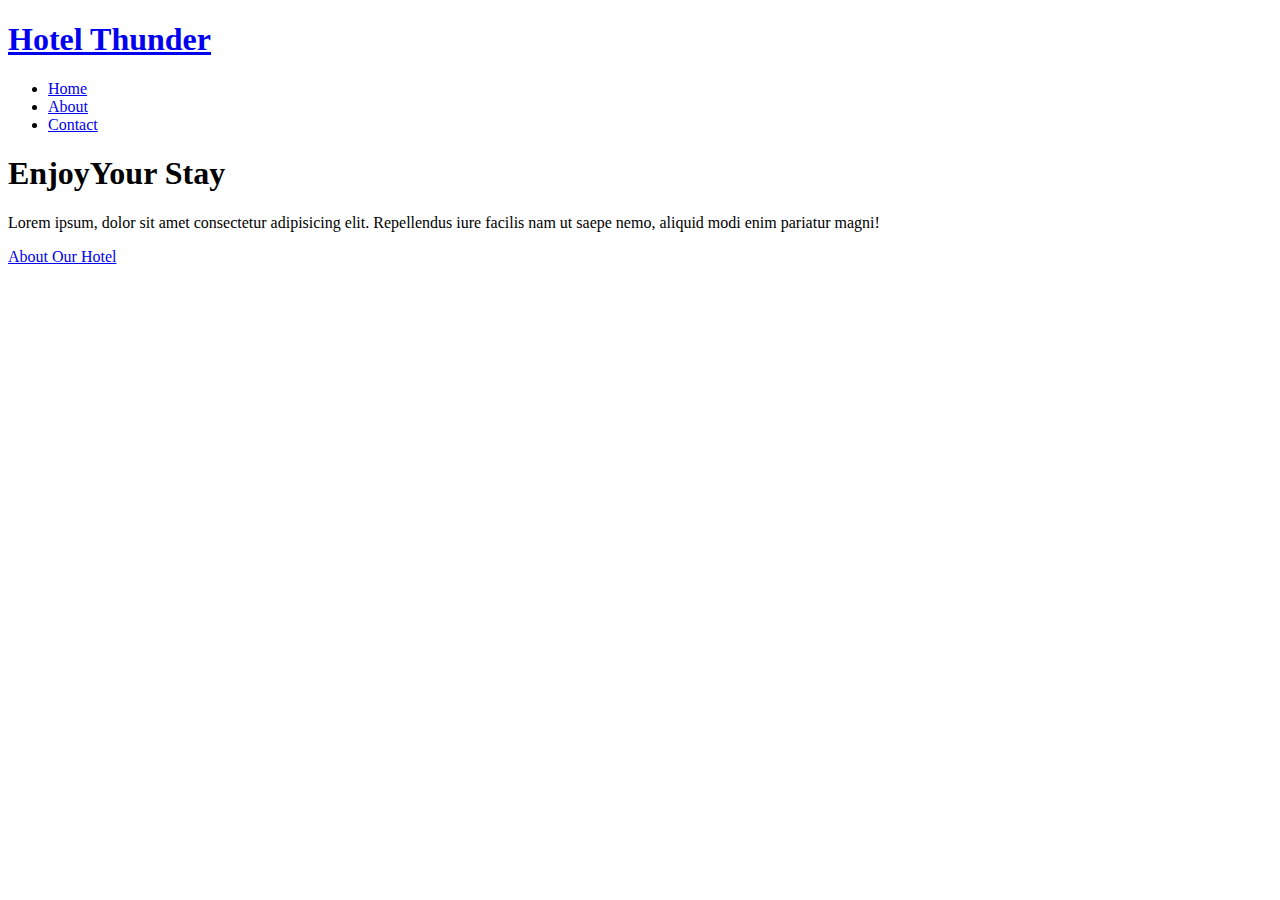
==== index.html @ 59331a0b "Add files via upload" ====
<!DOCTYPE html>
<html lang="en">

<head>
  <meta charset="UTF-8">
  <meta name="viewport" content="width=device-width, initial-scale=1.0">
  <meta http-equiv="X-UA-Compatible" content="ie=edge">
  <link rel="stylesheet" href="css/style.css">
  <title>Hotel Thunder</title>
</head>

<body>
  <!-- //////NAVIGATION////// -->
  <header>
    <nav id="navbar">
      <div class="container">
        <h1 class="logo"><a href="index.html">Hotel Thunder</a></h1>
        <ul>
          <li><a  class="current"href="index.html">Home</a></li>
          <li><a href="index.html">About</a></li>
          <li><a href="index.html">Contact</a></li>
        </ul>
      </div>
    </nav>
    <!-- /////// MIDDLE ////// -->
    <div id="showcase">
      <div class="container">
        <div class="showcase-content">
          <h1><span class="text-primary">Enjoy</span>Your Stay</h1>
          <p class="lead">Lorem ipsum, dolor sit amet consectetur adipisicing elit. Repellendus iure facilis nam ut
            saepe nemo, aliquid modi enim pariatur magni!</p>
          <a class="btn" href="about.html">About Our Hotel</a>
        </div>
      </div>
    </div>
  </header>

</body>

</html>
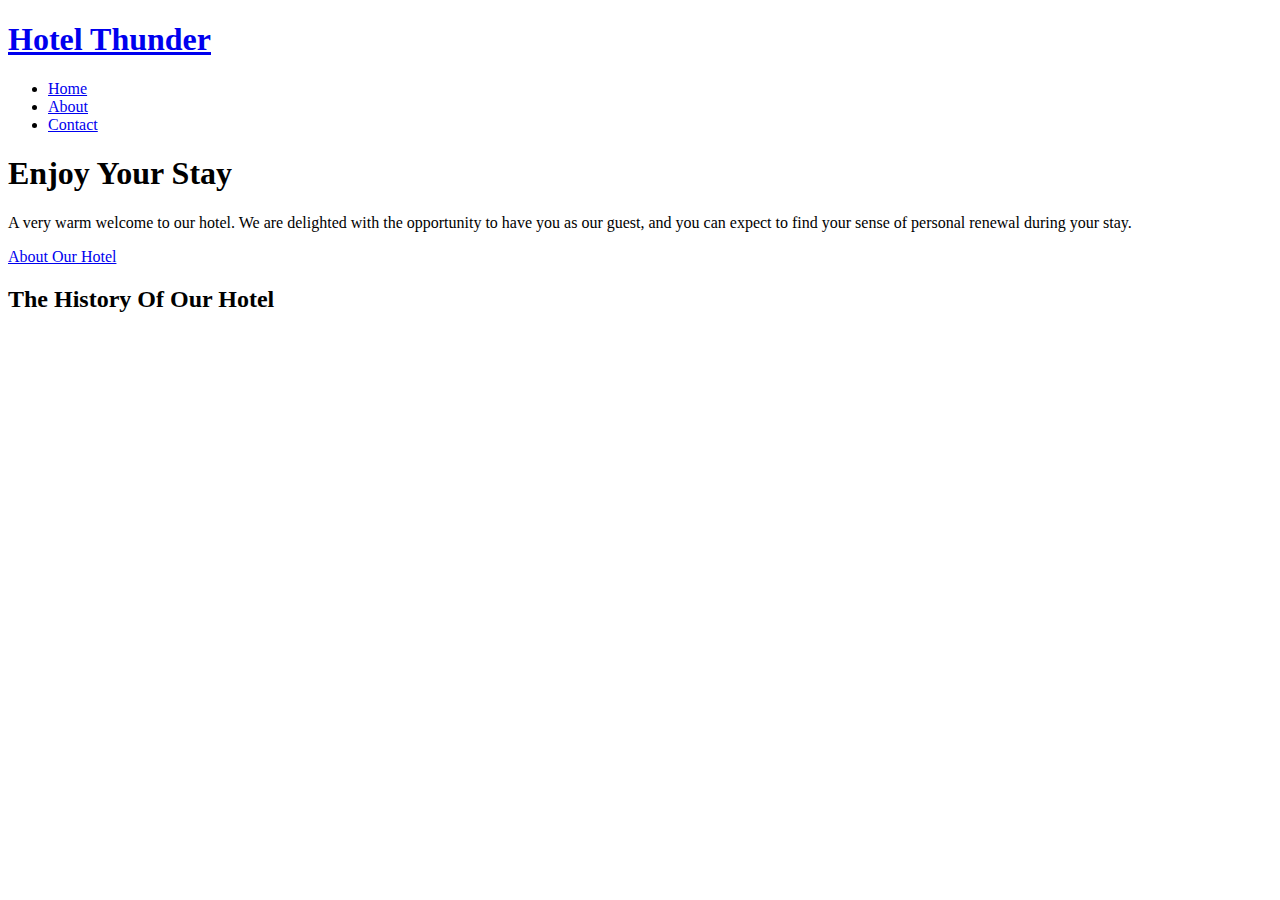
==== commit 810a65c2: "Add files via upload" ====
--- a/index.html
+++ b/index.html
@@ -26,15 +26,20 @@
     <div id="showcase">
       <div class="container">
         <div class="showcase-content">
-          <h1><span class="text-primary">Enjoy</span>Your Stay</h1>
-          <p class="lead">Lorem ipsum, dolor sit amet consectetur adipisicing elit. Repellendus iure facilis nam ut
-            saepe nemo, aliquid modi enim pariatur magni!</p>
+          <h1><span class="text-primary">Enjoy </span>Your Stay</h1>
+          <p class="lead"> A very warm welcome to our hotel. We are delighted with the opportunity to
+            have you as our guest, and you can expect to find your sense of personal renewal during your stay.</p>
           <a class="btn" href="about.html">About Our Hotel</a>
         </div>
       </div>
     </div>
   </header>
-
+  <section id="home-info" class="bg-dark">
+    <div class="info-dmg"></div>
+    <div class="info-content">
+      <h2><span class="text-primary">The History </span>Of Our Hotel</h2>
+    </div>
+  </section>
 </body>
 
 </html>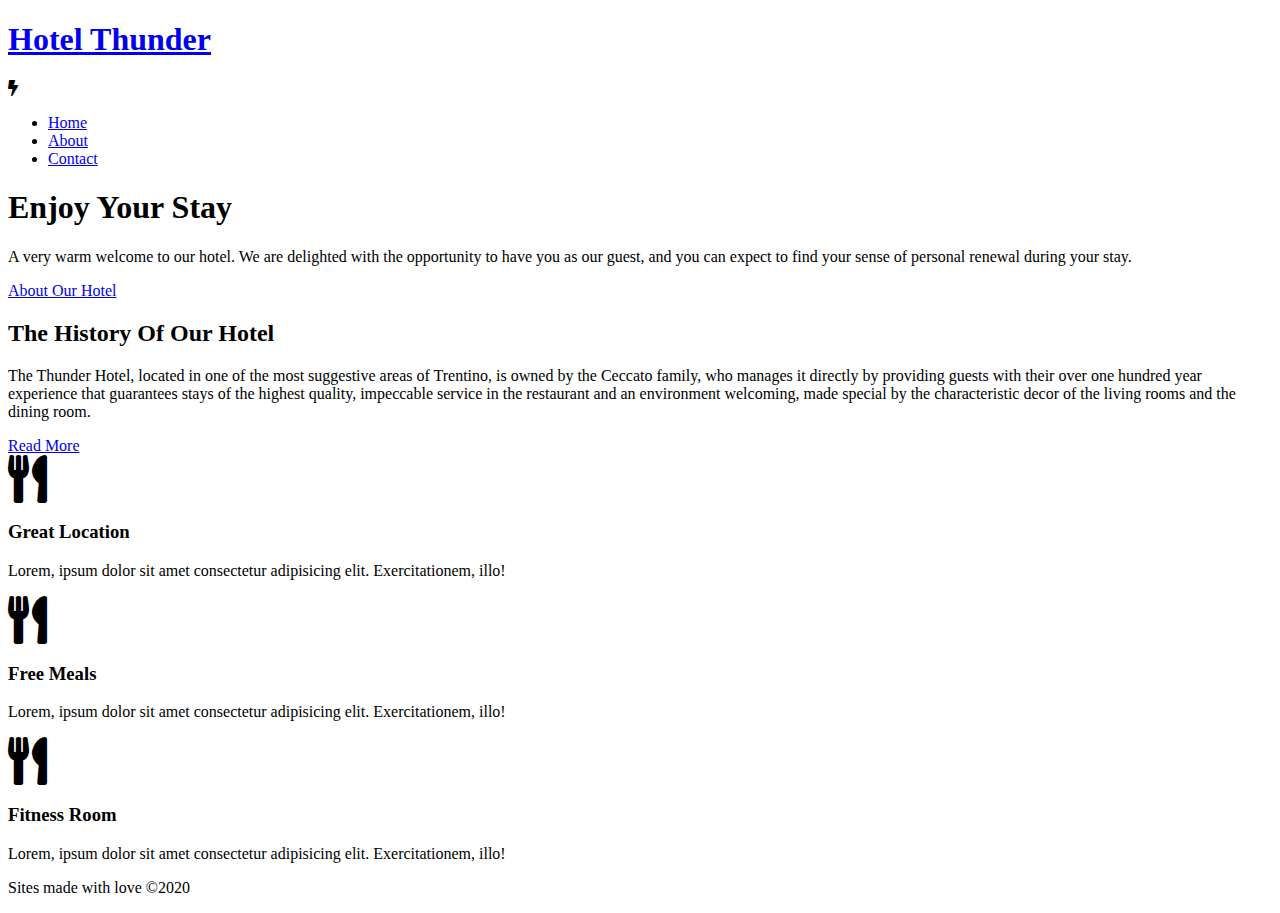
==== commit aaa38eeb: "Add files via upload" ====
--- a/index.html
+++ b/index.html
@@ -1,45 +1,93 @@
 <!DOCTYPE html>
 <html lang="en">
+  <head>
+    <meta charset="UTF-8" />
+    <meta name="viewport" content="width=device-width, initial-scale=1.0" />
+    <meta http-equiv="X-UA-Compatible" content="ie=edge" />
+    <link rel="stylesheet" href="css/style.css" />
+    <link
+      rel="stylesheet"
+      href="//use.fontawesome.com/releases/v5.0.7/css/all.css"
+    />
 
-<head>
-  <meta charset="UTF-8">
-  <meta name="viewport" content="width=device-width, initial-scale=1.0">
-  <meta http-equiv="X-UA-Compatible" content="ie=edge">
-  <link rel="stylesheet" href="css/style.css">
-  <title>Hotel Thunder</title>
-</head>
+    <title>Hotel Thunder</title>
+  </head>
 
-<body>
-  <!-- //////NAVIGATION////// -->
-  <header>
-    <nav id="navbar">
-      <div class="container">
-        <h1 class="logo"><a href="index.html">Hotel Thunder</a></h1>
-        <ul>
-          <li><a  class="current"href="index.html">Home</a></li>
-          <li><a href="index.html">About</a></li>
-          <li><a href="index.html">Contact</a></li>
-        </ul>
-      </div>
-    </nav>
-    <!-- /////// MIDDLE ////// -->
-    <div id="showcase">
-      <div class="container">
-        <div class="showcase-content">
-          <h1><span class="text-primary">Enjoy </span>Your Stay</h1>
-          <p class="lead"> A very warm welcome to our hotel. We are delighted with the opportunity to
-            have you as our guest, and you can expect to find your sense of personal renewal during your stay.</p>
-          <a class="btn" href="about.html">About Our Hotel</a>
+  <body>
+    <!-- //////NAVIGATION////// -->
+    <header>
+      <nav id="navbar">
+        <div class="container">
+          <h1 class="logo"><a href="index.html">Hotel Thunder</a></h1>
+          <i class="fas fa-bolt"></i>
+          <ul>
+            <li><a class="current" href="index.html">Home</a></li>
+            <li><a href="index.html">About</a></li>
+            <li><a href="index.html">Contact</a></li>
+          </ul>
+        </div>
+      </nav>
+      <!-- /////// MIDDLE ////// -->
+      <div id="showcase">
+        <div class="container">
+          <div class="showcase-content">
+            <h1><span class="text-primary">Enjoy </span>Your Stay</h1>
+            <p class="lead">
+              A very warm welcome to our hotel. We are delighted with the
+              opportunity to have you as our guest, and you can expect to find
+              your sense of personal renewal during your stay.
+            </p>
+            <a class="btn" href="about.html">About Our Hotel</a>
+          </div>
         </div>
       </div>
-    </div>
-  </header>
-  <section id="home-info" class="bg-dark">
-    <div class="info-dmg"></div>
-    <div class="info-content">
-      <h2><span class="text-primary">The History </span>Of Our Hotel</h2>
-    </div>
-  </section>
-</body>
-
-</html>+    </header>
+    <!-- ////// SECTION ////////-->
+    <section id="home-info" class="bg-dark">
+      <div class="info-img"></div>
+      <div class="info-content">
+        <h2><span class="text-primary">The History </span>Of Our Hotel</h2>
+        <p>
+          The Thunder Hotel, located in one of the most suggestive areas of
+          Trentino, is owned by the Ceccato family, who manages it directly by
+          providing guests with their over one hundred year experience that
+          guarantees stays of the highest quality, impeccable service in the
+          restaurant and an environment welcoming, made special by the
+          characteristic decor of the living rooms and the dining room.
+        </p>
+        <a href="about.html" class="btn btn-light">Read More</a>
+      </div>
+    </section>
+    <!-- ////// FEATURES////////-->
+    <section id="features">
+      <div class="box btn-light">
+        <i class="fas fa-utensils fa-3x"></i>
+        <h3>Great Location</h3>
+        <p>
+          Lorem, ipsum dolor sit amet consectetur adipisicing elit.
+          Exercitationem, illo!
+        </p>
+      </div>
+      <div class="box">
+        <i class="fas fa-utensils fa-3x"></i>
+        <h3>Free Meals</h3>
+        <p>
+          Lorem, ipsum dolor sit amet consectetur adipisicing elit.
+          Exercitationem, illo!
+        </p>
+      </div>
+      <div class="box btn-light">
+        <i class="fas fa-utensils fa-3x"></i>
+        <h3>Fitness Room</h3>
+        <p>
+          Lorem, ipsum dolor sit amet consectetur adipisicing elit.
+          Exercitationem, illo!
+        </p>
+      </div>
+    </section>
+    <div class="clr"></div>
+    <footer id="main-footer">
+      <p>Sites made with love &copy;2020</p>
+    </footer>
+  </body>
+</html>
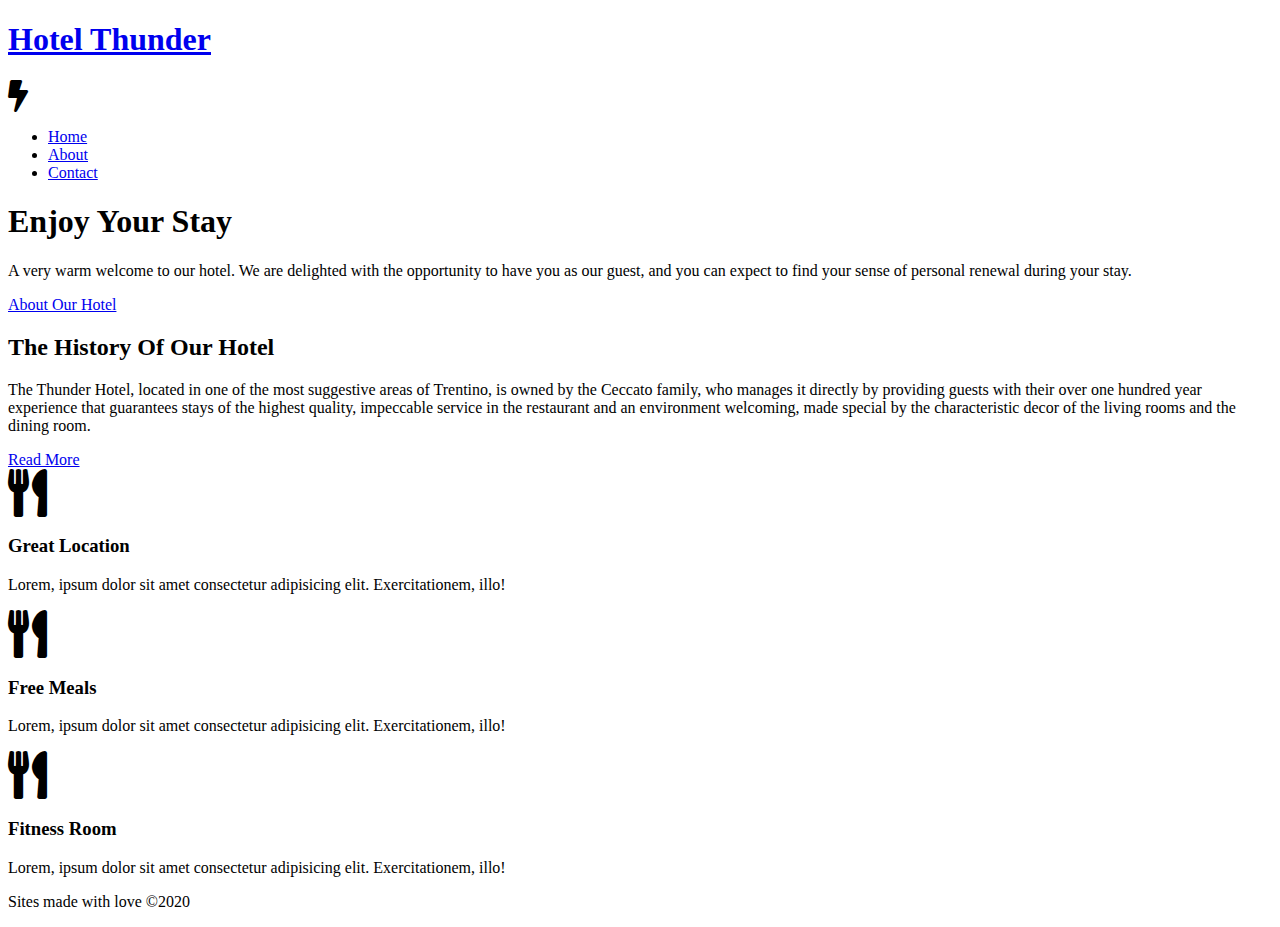
==== commit 9827963d: "Add files via upload" ====
--- a/index.html
+++ b/index.html
@@ -1,93 +1,92 @@
 <!DOCTYPE html>
 <html lang="en">
-  <head>
-    <meta charset="UTF-8" />
-    <meta name="viewport" content="width=device-width, initial-scale=1.0" />
-    <meta http-equiv="X-UA-Compatible" content="ie=edge" />
-    <link rel="stylesheet" href="css/style.css" />
-    <link
-      rel="stylesheet"
-      href="//use.fontawesome.com/releases/v5.0.7/css/all.css"
-    />
 
-    <title>Hotel Thunder</title>
-  </head>
+<head>
+  <meta charset="UTF-8" />
+  <meta name="viewport" content="width=device-width, initial-scale=1.0" />
+  <meta http-equiv="X-UA-Compatible" content="ie=edge" />
+  <link rel="stylesheet" href="css/style.css" />
+  <link rel="stylesheet" href="//use.fontawesome.com/releases/v5.0.7/css/all.css" />
 
-  <body>
-    <!-- //////NAVIGATION////// -->
-    <header>
-      <nav id="navbar">
-        <div class="container">
-          <h1 class="logo"><a href="index.html">Hotel Thunder</a></h1>
-          <i class="fas fa-bolt"></i>
-          <ul>
-            <li><a class="current" href="index.html">Home</a></li>
-            <li><a href="index.html">About</a></li>
-            <li><a href="index.html">Contact</a></li>
-          </ul>
-        </div>
-      </nav>
-      <!-- /////// MIDDLE ////// -->
-      <div id="showcase">
-        <div class="container">
-          <div class="showcase-content">
-            <h1><span class="text-primary">Enjoy </span>Your Stay</h1>
-            <p class="lead">
-              A very warm welcome to our hotel. We are delighted with the
-              opportunity to have you as our guest, and you can expect to find
-              your sense of personal renewal during your stay.
-            </p>
-            <a class="btn" href="about.html">About Our Hotel</a>
-          </div>
+  <title>Hotel Thunder</title>
+</head>
+
+<body>
+  <!-- //////NAVIGATION////// -->
+  <header>
+    <nav id="navbar">
+      <div class="container">
+        <h1 class="logo"><a href="index.html">Hotel Thunder</a></h1>
+        <i class="fas fa-bolt fa-2x"></i>
+        <ul>
+          <li><a class="current" href="index.html">Home</a></li>
+          <li><a href="about.html">About</a></li>
+          <li><a href="index.html">Contact</a></li>
+        </ul>
+      </div>
+    </nav>
+    <!-- /////// MIDDLE ////// -->
+    <div id="showcase">
+      <div class="container">
+        <div class="showcase-content">
+          <h1><span class="text-primary">Enjoy </span>Your Stay</h1>
+          <p class="lead">
+            A very warm welcome to our hotel. We are delighted with the
+            opportunity to have you as our guest, and you can expect to find
+            your sense of personal renewal during your stay.
+          </p>
+          <a class="btn" href="about.html">About Our Hotel</a>
         </div>
       </div>
-    </header>
-    <!-- ////// SECTION ////////-->
-    <section id="home-info" class="bg-dark">
-      <div class="info-img"></div>
-      <div class="info-content">
-        <h2><span class="text-primary">The History </span>Of Our Hotel</h2>
-        <p>
-          The Thunder Hotel, located in one of the most suggestive areas of
-          Trentino, is owned by the Ceccato family, who manages it directly by
-          providing guests with their over one hundred year experience that
-          guarantees stays of the highest quality, impeccable service in the
-          restaurant and an environment welcoming, made special by the
-          characteristic decor of the living rooms and the dining room.
-        </p>
-        <a href="about.html" class="btn btn-light">Read More</a>
-      </div>
-    </section>
-    <!-- ////// FEATURES////////-->
-    <section id="features">
-      <div class="box btn-light">
-        <i class="fas fa-utensils fa-3x"></i>
-        <h3>Great Location</h3>
-        <p>
-          Lorem, ipsum dolor sit amet consectetur adipisicing elit.
-          Exercitationem, illo!
-        </p>
-      </div>
-      <div class="box">
-        <i class="fas fa-utensils fa-3x"></i>
-        <h3>Free Meals</h3>
-        <p>
-          Lorem, ipsum dolor sit amet consectetur adipisicing elit.
-          Exercitationem, illo!
-        </p>
-      </div>
-      <div class="box btn-light">
-        <i class="fas fa-utensils fa-3x"></i>
-        <h3>Fitness Room</h3>
-        <p>
-          Lorem, ipsum dolor sit amet consectetur adipisicing elit.
-          Exercitationem, illo!
-        </p>
-      </div>
-    </section>
-    <div class="clr"></div>
-    <footer id="main-footer">
-      <p>Sites made with love &copy;2020</p>
-    </footer>
-  </body>
-</html>
+    </div>
+  </header>
+  <!-- ////// SECTION ////////-->
+  <section id="home-info" class="bg-dark">
+    <div class="info-img"></div>
+    <div class="info-content">
+      <h2><span class="text-primary">The History </span>Of Our Hotel</h2>
+      <p>
+        The Thunder Hotel, located in one of the most suggestive areas of
+        Trentino, is owned by the Ceccato family, who manages it directly by
+        providing guests with their over one hundred year experience that
+        guarantees stays of the highest quality, impeccable service in the
+        restaurant and an environment welcoming, made special by the
+        characteristic decor of the living rooms and the dining room.
+      </p>
+      <a href="about.html" class="btn btn-light">Read More</a>
+    </div>
+  </section>
+  <!-- ////// FEATURES////////-->
+  <section id="features">
+    <div class="box btn-light">
+      <i class="fas fa-utensils fa-3x"></i>
+      <h3>Great Location</h3>
+      <p>
+        Lorem, ipsum dolor sit amet consectetur adipisicing elit.
+        Exercitationem, illo!
+      </p>
+    </div>
+    <div class="box">
+      <i class="fas fa-utensils fa-3x"></i>
+      <h3>Free Meals</h3>
+      <p>
+        Lorem, ipsum dolor sit amet consectetur adipisicing elit.
+        Exercitationem, illo!
+      </p>
+    </div>
+    <div class="box btn-light">
+      <i class="fas fa-utensils fa-3x"></i>
+      <h3>Fitness Room</h3>
+      <p>
+        Lorem, ipsum dolor sit amet consectetur adipisicing elit.
+        Exercitationem, illo!
+      </p>
+    </div>
+  </section>
+  <div class="clr"></div>
+  <footer id="main-footer">
+    <p>Sites made with love &copy;2020</p>
+  </footer>
+</body>
+
+</html>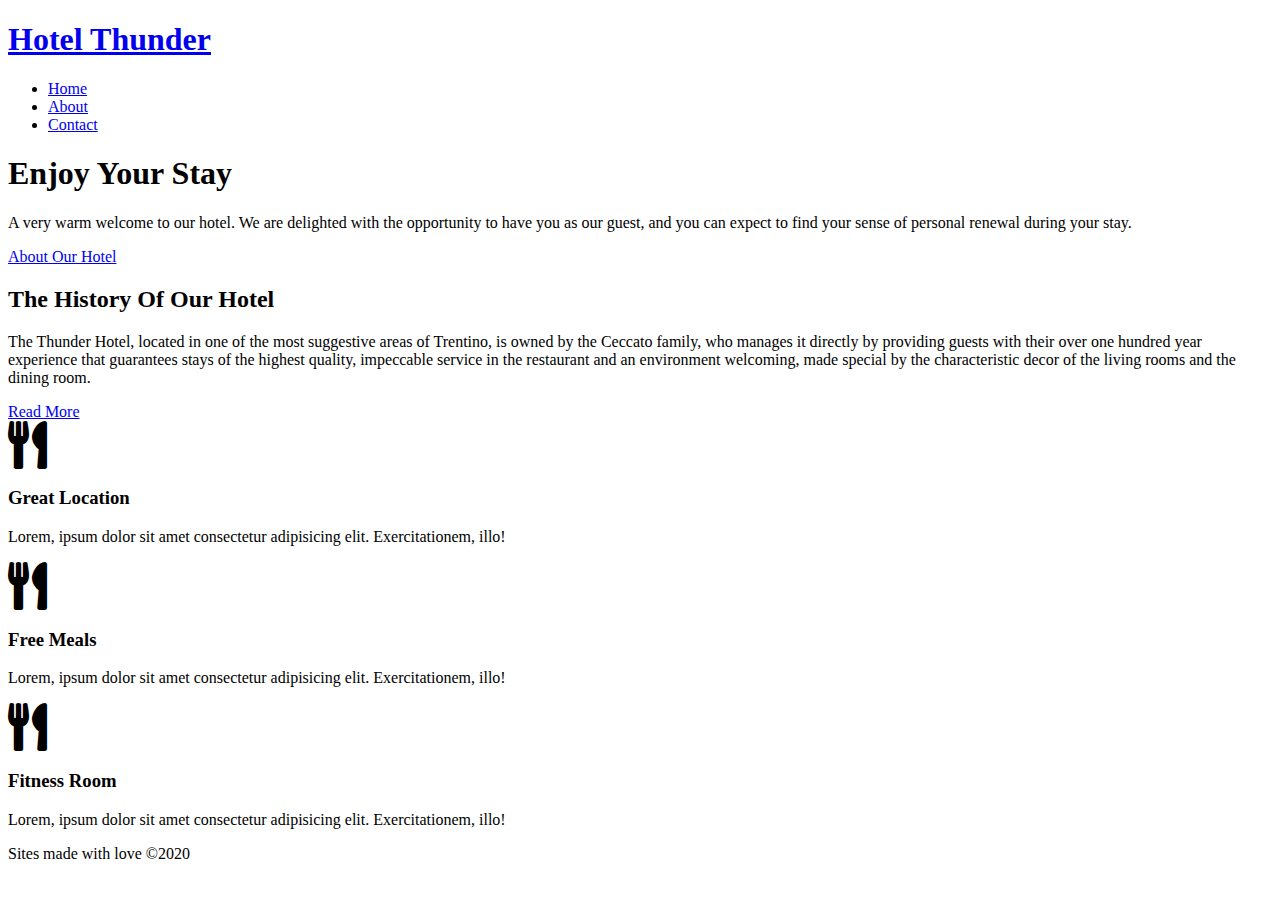
==== commit 887fdd69: "Add files via upload" ====
--- a/index.html
+++ b/index.html
@@ -6,6 +6,7 @@
   <meta name="viewport" content="width=device-width, initial-scale=1.0" />
   <meta http-equiv="X-UA-Compatible" content="ie=edge" />
   <link rel="stylesheet" href="css/style.css" />
+  <link rel="stylesheet" media="screen and (max-width: 768px)" href="css/mobile.css" />
   <link rel="stylesheet" href="//use.fontawesome.com/releases/v5.0.7/css/all.css" />
 
   <title>Hotel Thunder</title>
@@ -17,11 +18,12 @@
     <nav id="navbar">
       <div class="container">
         <h1 class="logo"><a href="index.html">Hotel Thunder</a></h1>
-        <i class="fas fa-bolt fa-2x"></i>
+
         <ul>
           <li><a class="current" href="index.html">Home</a></li>
           <li><a href="about.html">About</a></li>
-          <li><a href="index.html">Contact</a></li>
+          <li><a href="contact.html">Contact</a></li>
+
         </ul>
       </div>
     </nav>
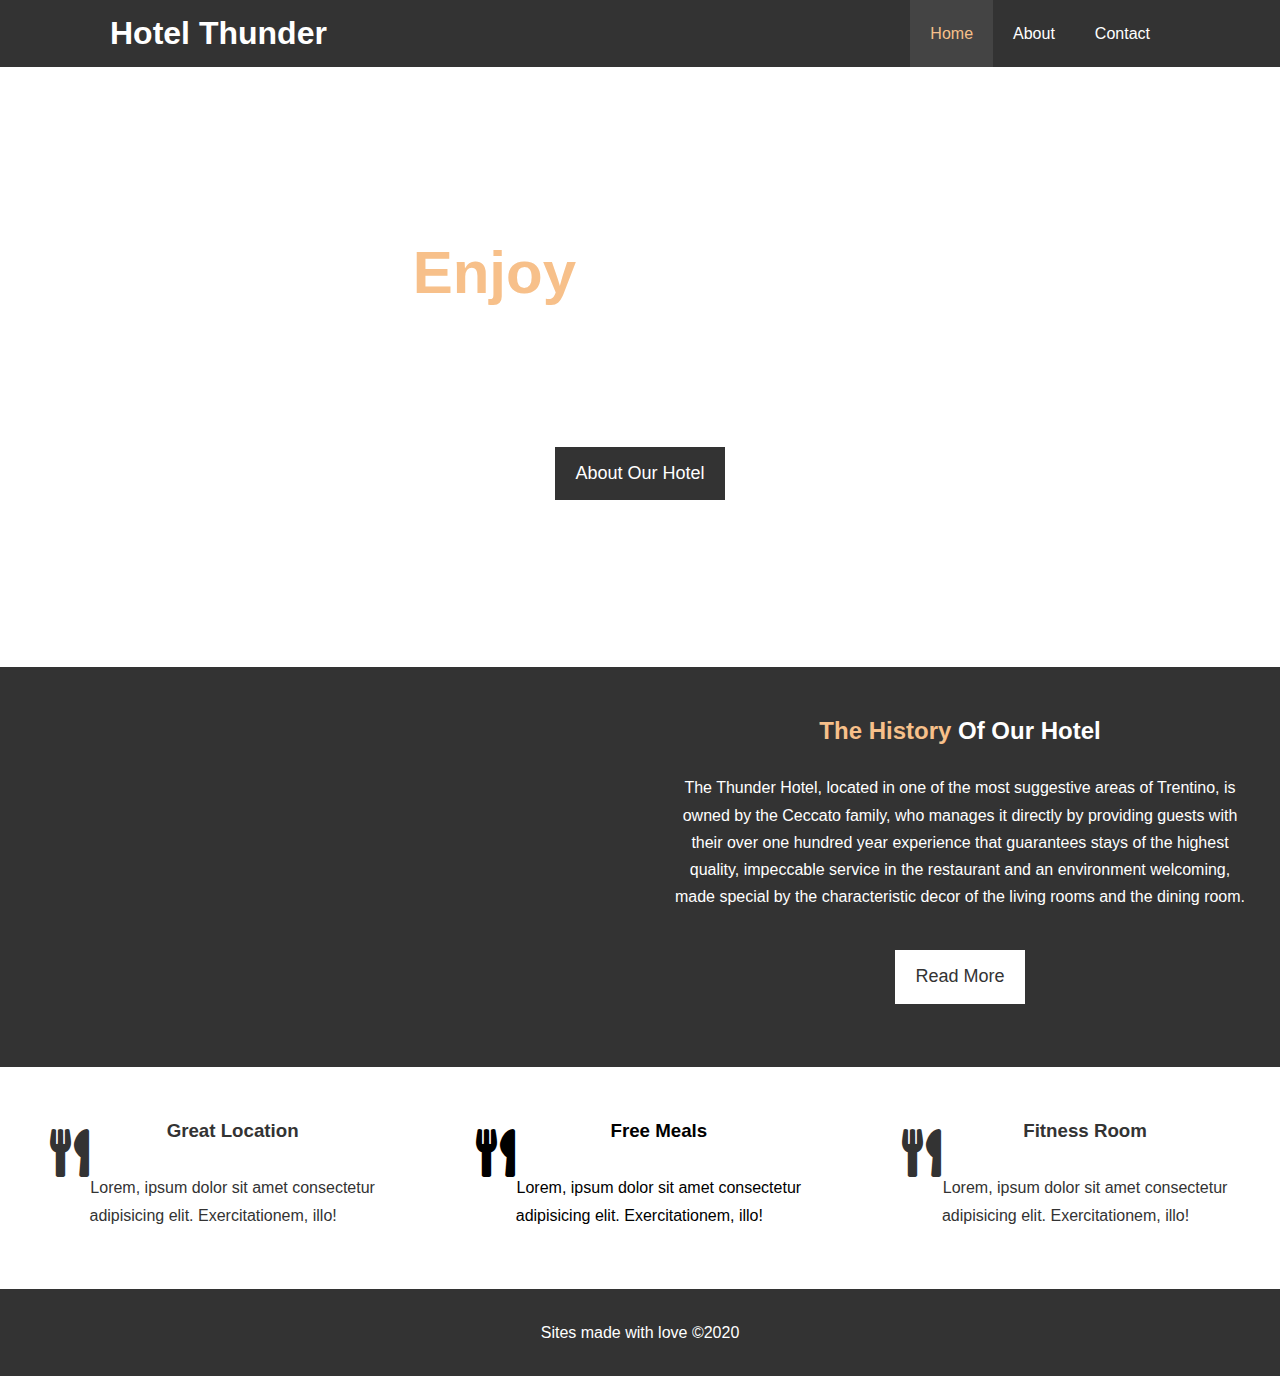
==== commit db15077a: "Add files via upload" ====
--- a/index.html
+++ b/index.html
@@ -5,8 +5,8 @@
   <meta charset="UTF-8" />
   <meta name="viewport" content="width=device-width, initial-scale=1.0" />
   <meta http-equiv="X-UA-Compatible" content="ie=edge" />
-  <link rel="stylesheet" href="css/style.css" />
-  <link rel="stylesheet" media="screen and (max-width: 768px)" href="css/mobile.css" />
+  <link rel="stylesheet" href="style.css" />
+  <link rel="stylesheet" media="screen and (max-width: 768px)" href="mobile.css" />
   <link rel="stylesheet" href="//use.fontawesome.com/releases/v5.0.7/css/all.css" />
 
   <title>Hotel Thunder</title>
--- a/style.css
+++ b/style.css
@@ -0,0 +1,291 @@
+/* RESET */
+* {
+  margin: 0;
+  padding: 0;
+  box-sizing: border-box;
+}
+
+/* MAIN STYLING */
+html,
+body {
+  font-family: "Segoe UI", Tahoma, Geneva, Verdana, sans-serif;
+  line-height: 1.7em;
+}
+
+a {
+  color: #333;
+  text-decoration: none;
+}
+
+h1,
+h2,
+h3 {
+  padding-bottom: 20px;
+}
+
+p {
+  margin: 10px 0;
+}
+
+/****** INDEX.HTML*******/
+
+/****** NAVIGATION *******/
+i {
+  float: left;
+  padding-top: 12px;
+}
+
+.container {
+  margin: auto;
+  max-width: 1100px;
+  overflow: auto;
+  padding: 0 20px;
+}
+
+#navbar {
+  background-color: #333;
+  color: #fff;
+  overflow: auto;
+}
+
+#navbar a {
+  color: #fff;
+}
+
+#navbar h1 {
+  float: left;
+  padding-top: 20px;
+}
+
+#navbar ul {
+  list-style: none;
+  float: right;
+}
+
+#navbar ul li {
+  /* display: inline; */
+  float: left;
+}
+
+#navbar ul li a {
+  display: block;
+  padding: 20px;
+  text-align: center;
+}
+
+#navbar ul li a:hover {
+  background-color: #444;
+  color: #f7c08a;
+}
+
+#navbar ul li a.current {
+  background-color: #444;
+  color: #f7c08a;
+}
+
+/****** MIDDLE *******/
+
+#showcase {
+  background: url("showcase.jpg") no-repeat center center/cover;
+  height: 600px;
+}
+
+#showcase .showcase-content {
+  color: #fff;
+  text-align: center;
+  padding-top: 170px;
+}
+
+#showcase .showcase-content h1 {
+  font-size: 60px;
+  line-height: 1.2em;
+}
+
+.text-primary {
+  color: #f7c08a;
+}
+
+.lead {
+  font-size: 20px;
+}
+
+#showcase .showcase-content p {
+  padding-bottom: 30px;
+  line-height: 1.7em;
+}
+
+.btn {
+  display: inline-block;
+  font-size: 18px;
+  color: #fff;
+  background-color: #333;
+  padding: 13px 20px;
+  border: none;
+  cursor: pointer;
+  margin-bottom: 10px;
+}
+
+.btn:hover {
+  background-color: #444;
+  color: #f7c08a;
+}
+
+/****** SECTION *******/
+
+#home-info {
+  height: 400px;
+}
+
+#home-info .info-img {
+  float: left;
+  width: 50%;
+  background: url("/img/photo-1.jpg") no-repeat;
+  min-height: 100%;
+}
+
+#home-info .info-content {
+  float: right;
+  width: 50%;
+  height: 100%;
+  text-align: center;
+  padding: 50px 30px;
+  overflow: hidden;
+}
+
+.bg-dark {
+  background: #333;
+  color: #fff;
+}
+
+.btn-light {
+  background-color: #fff;
+  color: #333;
+}
+
+#home-info .info-content p {
+  padding-bottom: 30px;
+}
+
+/****** FEATURES*******/
+.box {
+  float: left;
+  width: 33.3%;
+  padding: 50px;
+  text-align: center;
+}
+
+.box i {
+  margin-bottom: 10px;
+}
+
+/****** FOOTER*******/
+.clr {
+  clear: both;
+}
+
+#main-footer {
+  text-align: center;
+  background-color: #333;
+  color: #fff;
+  padding: 20px;
+}
+
+/****** ABOUT.HTML*******/
+
+/****** ABOUT*******/
+#about-info .info-right {
+  float: right;
+  width: 50%;
+  min-height: 100%;
+}
+
+#about-info .info-right img {
+  display: block;
+  width: 70%;
+  margin: auto;
+  border-radius: 50%;
+  -webkit-border-radius: 50%;
+  -moz-border-radius: 50%;
+  -ms-border-radius: 50%;
+  -o-border-radius: 50%;
+}
+
+#about-info .info-left {
+  float: left;
+  width: 50%;
+  min-height: 100%;
+}
+
+#about-info {
+  padding: 20px;
+  margin-bottom: 40px;
+}
+
+/****** OPINIONS*******/
+#opinion {
+  height: 600px;
+  background: url("/img/test-bg.jpg") no-repeat center center/cover;
+  padding-top: 40px;
+}
+
+.bg-primary {
+  background-color: #f7c08a;
+  padding: 20px;
+  height: 190px;
+  border-radius: 5px;
+  -webkit-border-radius: 5px;
+  -moz-border-radius: 5px;
+  -ms-border-radius: 5px;
+  -o-border-radius: 5px;
+  opacity: 0.8;
+}
+
+.second {
+  margin-top: 20px;
+}
+
+#opinion img {
+  width: 100px;
+  float: left;
+  margin-right: 20px;
+  border-radius: 50%;
+  -webkit-border-radius: 50%;
+  -moz-border-radius: 50%;
+  -ms-border-radius: 50%;
+  -o-border-radius: 50%;
+}
+
+#opinion .bigger {
+  color: #fff;
+  text-align: center;
+  padding-bottom: 40px;
+}
+
+/****** CONTACT.HTML*******/
+/*////// CONTACT US //////// */
+
+#contact-form .form-group {
+  margin-bottom: 20px;
+}
+
+#contact-form label {
+  display: block;
+  margin-bottom: 5px;
+}
+
+#contact-form input,
+#contact-form textarea {
+  width: 100%;
+  padding: 10px;
+  border: 1px #ddd solid;
+}
+
+#contact-form textarea {
+  height: 200px;
+}
+
+#contact-form input:focus,
+#contact-form textarea:focus {
+  outline: none;
+  border-color: #f7c08a;
+}--- a/mobile.css
+++ b/mobile.css
@@ -0,0 +1,52 @@
+#navbar .logo {
+    float: none;
+    text-align: center;
+}
+
+#navbar ul,
+#navbar ul li {
+    float: none;
+}
+
+#navbar ul li a {
+    padding: 5px;
+    border-bottom: #444 solid 1px;
+}
+
+/* HOME INFO */
+
+#home-info .info-img {
+    display: none;
+}
+
+#home-info .info-content {
+    float: none;
+    width: 100%;
+}
+
+/* BOXES */
+.box {
+    float: none;
+    width: 100%;
+}
+
+/* ABOUT */
+#about-info .info-right,
+#about-info .info-left {
+    float: none;
+    width: 100%;
+}
+
+#about-info .info-right {
+    margin-top: 30px;
+}
+
+.l-heading {
+    text-align: center;
+}
+
+/* CONTACT */
+
+#contact-info .box {
+    border-bottom: 1px solid #444;
+}